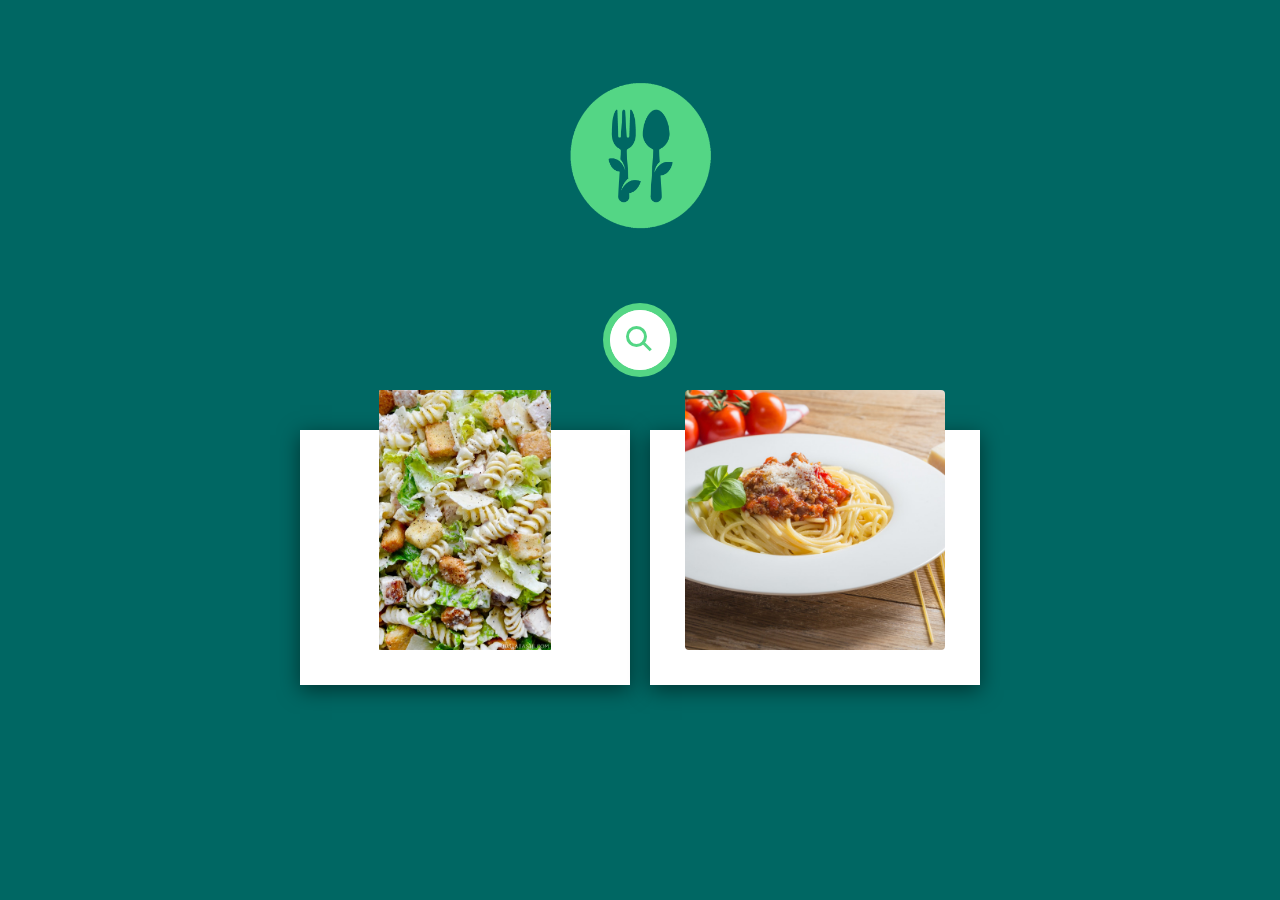
==== new.html @ 8b365bd7 "Site changes" ====
<!DOCTYPE html>
<html lang="en">

<head>
    <meta charset="UTF-8">
    <meta http-equiv="X-UA-Compatible" content="IE=edge">
    <meta name="viewport" content="width=device-width, initial-scale=1.0">
    <link rel="stylesheet" href="new.css">
    <title>Document</title>
</head>

<body>
    <div class="container">
        <img src="logo.png" class="Logo">
        <div class="search">
            <div class="icon"></div>
            <div class="input">
                <input type="text" placeholder="Search by Calories" id="mysearch">
            </div>
            <span class="clear" onclick="document.getElementById('mysearch').value=''"></span>
        </div>
    <div class="resultat">

    <div class="card">
        <div class="imgBx">
            <img src="chicken_salad.jpg">
        </div>
        <div class="content">
            <h2>Card One:Pasta</h2>
            <p>
                Lorem ipsum dolor sit amet consectetur
                adipisicing elit. Cumque rerum repellendus,
                a dignissimos voluptate numquam quos quibusdam
                .
            </p>
        </div>
    </div>
    <div class="card">
        <div class="imgBx">
            <img src="pasta1.jpg">
        </div>
        <div class="content">
            <h2>Card One:Pasta</h2>
            <p>
                Lorem ipsum dolor sit amet consectetur
                adipisicing elit. Cumque rerum repellendus,
                a dignissimos voluptate numquam quos quibusdam
                .
            </p>
        </div>
    </div>
    
    </div>
    </div>
</body>
<script>
    const icon = document.querySelector('.icon');
    const search = document.querySelector('.search');
    icon.onclick = function () {
        search.classList.toggle('active');
    }
</script>
</body>

</html>
---- new.css ----
*{
    margin: 0;
    padding:0;
    font-family:'Poppins',sans-serif;
}
body{
    background: #006763;
}
.resultat{
    
    text-align: center;
}
.Logo{
    display: block;
    margin-left: auto;
    margin-right: auto;
    width: 150px;
    height: 150px;
    padding: 80px;
}
.search{
    position: relative;
    margin: auto;
    
    width: 60px;
    height: 60px;
    background: #fff;
    border-radius: 60px;
    transition: 0.5s;
    box-shadow: 0 0 0 7px #54d685;
    overflow: hidden;
    z-index: 1;
}
.search.active{
    width: 360px;
}
.search .icon{
    position: absolute;
    top: 0%;
    left: 0%;
    width: 60px;
    height: 60px;
    background: #fff;
    border-radius: 60px;
    display: flex;
    justify-content: center;
    align-items: center;
    z-index: 1000;
    cursor: pointer;
}
.search .icon::before{
    content: '';
    position: absolute;
    width: 15px;
    height: 15px;
    border:3px solid #54d685;
    border-radius:  50%;
    transform: translate(-4px,-4px);

}


.search .icon::after{
    content: '';
    position: absolute;
    width: 3px;
    height: 12px;
    background: #54d685;
    transform: translate( 6px ,6px) rotate(315deg);
    
}

.search .input{
    position: relative;
    width: 300px;
    height: 60px;
    left:60px;
    display: flex;
    justify-content: center;
    align-items: center;

     
}
.search .input input{
    position:absolute;
    top: 0%;
    width: 100%;
    height: 100%;
    border: none;
    outline: none;
    font-size: 18px;
    
}
.clear{
    position:absolute;
    top:50%;
    transform: translateY(-50%);
    width: 15px;
    height: 15px;
    right: 15px;
    background: #fff;
    cursor: pointer;
    display: flex;
    justify-content: center;
    align-items: center;
}
.clear::before{
    position: absolute;
    content: '';
    width: 1px;
    height: 15px;
    background: #999;
    transform: rotate(45deg);
}
.clear::after{
    position: absolute;
    content: '';
    width: 1px;
    height: 15px;
    background: #999;
    transform: rotate(315deg);
}
.resultat{
    position: relative;
    display: flex;
    justify-content: center;
    align-items: center;
    flex-wrap: wrap;
    padding: 30px;
}
.resultat .card{
    position: relative;
    max-width: 300px;
    height: 215px;
    background: #ffff;
    margin:30px 10px;
    padding: 20px 15px;
    display: flex;
    flex-direction: column;
    box-shadow: 0 5px 20px rgba(0,0,0,0.5);
    transition: 0.3s ease-in-out;
}
.resultat .card:hover{
    height: 420px;
}
.resultat .card .imgBx{
    position: relative;
    width: 260px;
    height: 260px;
    top:-60px;
    left:20px;
    z-index: 1;
    
}


.resultat .card .imgBx img{
    max-width: 100%;
    height: 100%;
    width: 100%;
    object-fit: contain;
    border-radius: 4px;
    
}
.resultat .card .content{
    position: relative;
    margin-top: -140px;
    padding:10px 15px ;
    text-align: center;
    color:#111;
    visibility: hidden;
    opacity: 0;
    transition: 0.3s ease-in-out;
}
.resultat .card:hover .content{
    visibility: visible;
    opacity: 1;
    margin-top: -40px;
    transition-delay: 0.3s;
}
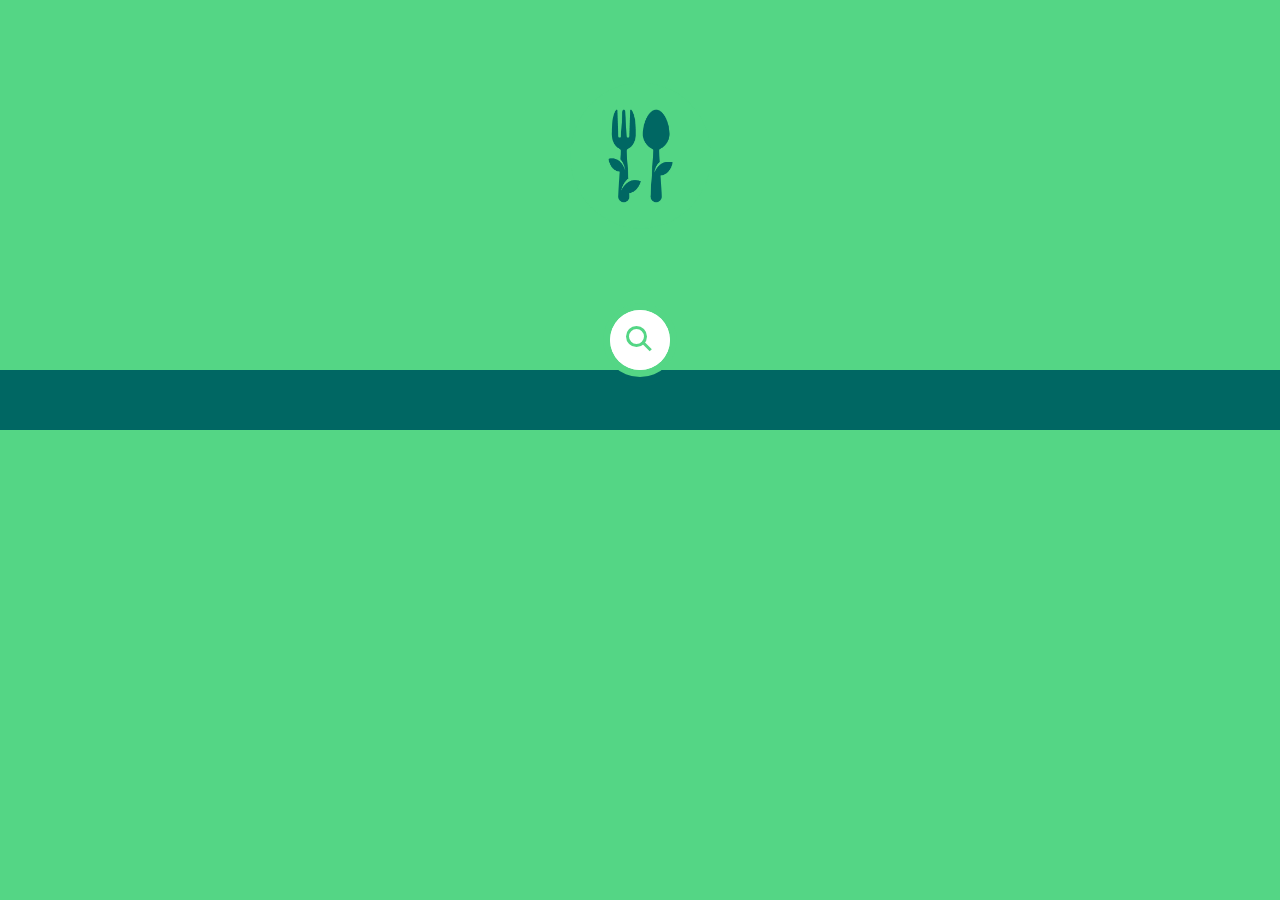
==== commit 614379d0: "backend added" ====
--- a/new.html
+++ b/new.html
@@ -15,42 +15,18 @@
         <div class="search">
             <div class="icon"></div>
             <div class="input">
-                <input type="text" placeholder="Search by Calories" id="mysearch">
+                <input type="number" placeholder="Search by Calories" id="mysearch">
             </div>
             <span class="clear" onclick="document.getElementById('mysearch').value=''"></span>
         </div>
     <div class="resultat">
 
-    <div class="card">
-        <div class="imgBx">
-            <img src="chicken_salad.jpg">
-        </div>
-        <div class="content">
-            <h2>Card One:Pasta</h2>
-            <p>
-                Lorem ipsum dolor sit amet consectetur
-                adipisicing elit. Cumque rerum repellendus,
-                a dignissimos voluptate numquam quos quibusdam
-                .
-            </p>
-        </div>
-    </div>
-    <div class="card">
-        <div class="imgBx">
-            <img src="pasta1.jpg">
-        </div>
-        <div class="content">
-            <h2>Card One:Pasta</h2>
-            <p>
-                Lorem ipsum dolor sit amet consectetur
-                adipisicing elit. Cumque rerum repellendus,
-                a dignissimos voluptate numquam quos quibusdam
-                .
-            </p>
-        </div>
+    
+    
+    
+    
     </div>
     
-    </div>
     </div>
 </body>
 <script>
@@ -60,6 +36,7 @@
         search.classList.toggle('active');
     }
 </script>
+<script src="script.js"></script>
 </body>
 
 </html>
--- a/new.css
+++ b/new.css
@@ -4,12 +4,38 @@
     font-family:'Poppins',sans-serif;
 }
 body{
-    background: #006763;
-}
-.resultat{
-    
-    text-align: center;
-}
+    /* background: #006763; */
+    background-color: #54d685;
+    overflow-x: hidden;
+}
+.curve{
+    position: absolute;
+    width: 100%;
+    height: 100%;
+    bottom: 0;
+}
+.curve::before{
+    content: '';
+    display: block;
+    position: absolute;
+    border-radius: 100% 50%;
+    width: 55%;
+    height: 100%;
+    background-color: #54d685;
+    transform: translate(85%,60%);
+}
+.curve::after{
+    content: '';
+    display: block;
+    position: absolute;
+    border-radius: 100% 50%;
+    width: 55%;
+    height: 100%;
+    background-color: #006763;
+    transform: translate(-4%,40%);
+    z-index: -1;
+}
+
 .Logo{
     display: block;
     margin-left: auto;
@@ -21,7 +47,6 @@
 .search{
     position: relative;
     margin: auto;
-    
     width: 60px;
     height: 60px;
     background: #fff;
@@ -121,6 +146,7 @@
     transform: rotate(315deg);
 }
 .resultat{
+    background-color: #006763;
     position: relative;
     display: flex;
     justify-content: center;
@@ -129,6 +155,7 @@
     padding: 30px;
 }
 .resultat .card{
+    z-index: 1;
     position: relative;
     max-width: 300px;
     height: 215px;
